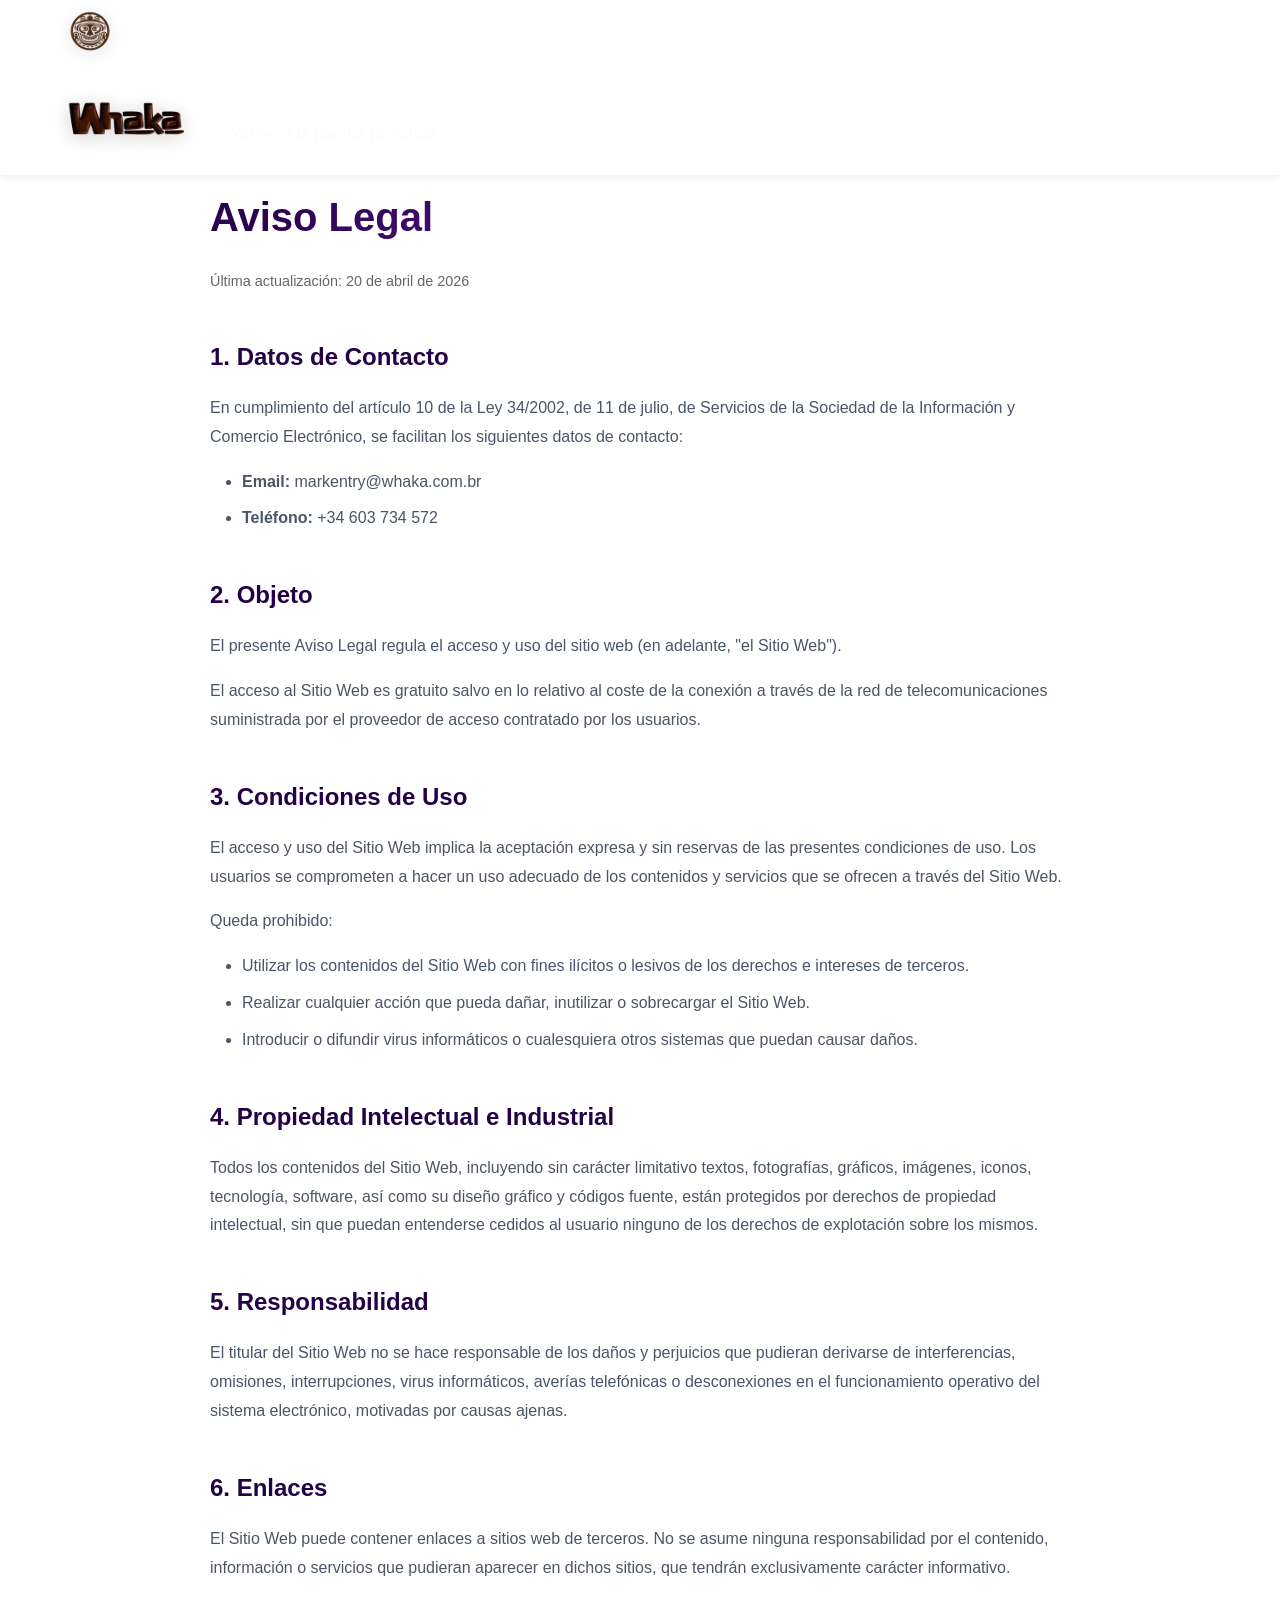
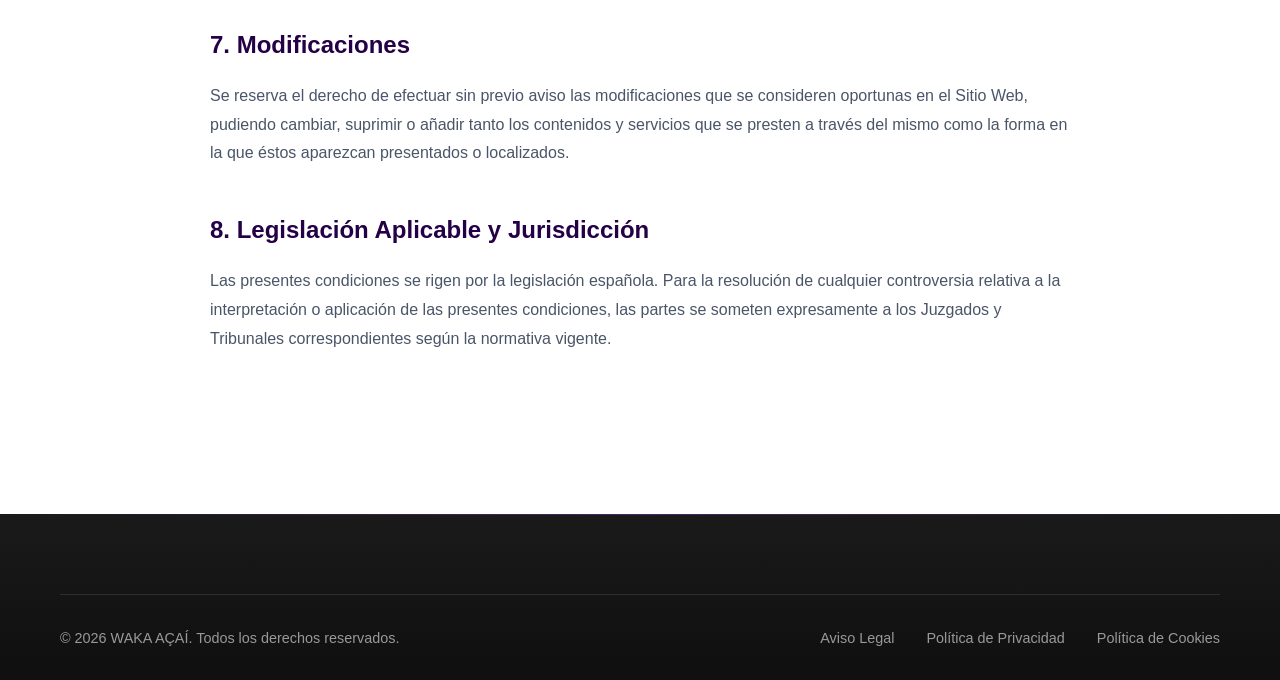
==== aviso-legal.html @ 2c44e5f9 "cambios footer" ====
<!DOCTYPE html>
<html lang="es">
<head>
    <meta charset="UTF-8">
    <meta name="viewport" content="width=device-width, initial-scale=1.0">
    <title>Aviso Legal - Whaka Açaí</title>
    <link rel="icon" type="image/png" href="images/favicon.png">
    <link rel="stylesheet" href="styles.css">
    <style>
        .legal-page {
            max-width: 900px;
            margin: 0 auto;
            padding: 120px 20px 80px;
            line-height: 1.8;
        }
        .legal-page h1 {
            font-size: 2.5rem;
            color: #240046;
            margin-bottom: 1rem;
            background: linear-gradient(135deg, #240046 0%, #7B2CBF 100%);
            -webkit-background-clip: text;
            -webkit-text-fill-color: transparent;
            background-clip: text;
        }
        .legal-page .last-updated {
            color: #666;
            font-size: 0.9rem;
            margin-bottom: 2rem;
        }
        .legal-page h2 {
            font-size: 1.5rem;
            color: #240046;
            margin-top: 2.5rem;
            margin-bottom: 1rem;
        }
        .legal-page p {
            margin-bottom: 1rem;
            color: #4A5568;
        }
        .legal-page ul {
            margin: 1rem 0 1rem 2rem;
            color: #4A5568;
        }
        .legal-page li {
            margin-bottom: 0.5rem;
        }
        .back-link {
            display: inline-block;
            margin-bottom: 2rem;
            color: #7B2CBF;
            text-decoration: none;
            font-weight: 600;
        }
        .back-link:hover {
            text-decoration: underline;
        }
    </style>
</head>
<body>
    <!-- Header -->
    <header class="header">
        <div class="container header-container">
            <div class="logo">
                <a href="index.html">
                    <img src="images/logosinfondo.png" alt="Whaka Logo" class="logo-icon">
                    <img src="images/whakanombresinfondo.png" alt="Whaka" class="logo-text">
                </a>
            </div>
        </div>
    </header>

    <div class="legal-page">
        <a href="index.html" class="back-link">← Volver a la página principal</a>
        
        <h1>Aviso Legal</h1>
        <p class="last-updated">Última actualización: 20 de abril de 2026</p>

        <h2>1. Datos de Contacto</h2>
        <p>En cumplimiento del artículo 10 de la Ley 34/2002, de 11 de julio, de Servicios de la Sociedad de la Información y Comercio Electrónico, se facilitan los siguientes datos de contacto:</p>
        <ul>
            <li><strong>Email:</strong> markentry@whaka.com.br</li>
            <li><strong>Teléfono:</strong> +34 603 734 572</li>
        </ul>

        <h2>2. Objeto</h2>
        <p>El presente Aviso Legal regula el acceso y uso del sitio web (en adelante, "el Sitio Web").</p>
        <p>El acceso al Sitio Web es gratuito salvo en lo relativo al coste de la conexión a través de la red de telecomunicaciones suministrada por el proveedor de acceso contratado por los usuarios.</p>

        <h2>3. Condiciones de Uso</h2>
        <p>El acceso y uso del Sitio Web implica la aceptación expresa y sin reservas de las presentes condiciones de uso. Los usuarios se comprometen a hacer un uso adecuado de los contenidos y servicios que se ofrecen a través del Sitio Web.</p>
        <p>Queda prohibido:</p>
        <ul>
            <li>Utilizar los contenidos del Sitio Web con fines ilícitos o lesivos de los derechos e intereses de terceros.</li>
            <li>Realizar cualquier acción que pueda dañar, inutilizar o sobrecargar el Sitio Web.</li>
            <li>Introducir o difundir virus informáticos o cualesquiera otros sistemas que puedan causar daños.</li>
        </ul>

        <h2>4. Propiedad Intelectual e Industrial</h2>
        <p>Todos los contenidos del Sitio Web, incluyendo sin carácter limitativo textos, fotografías, gráficos, imágenes, iconos, tecnología, software, así como su diseño gráfico y códigos fuente, están protegidos por derechos de propiedad intelectual, sin que puedan entenderse cedidos al usuario ninguno de los derechos de explotación sobre los mismos.</p>

        <h2>5. Responsabilidad</h2>
        <p>El titular del Sitio Web no se hace responsable de los daños y perjuicios que pudieran derivarse de interferencias, omisiones, interrupciones, virus informáticos, averías telefónicas o desconexiones en el funcionamiento operativo del sistema electrónico, motivadas por causas ajenas.</p>

        <h2>6. Enlaces</h2>
        <p>El Sitio Web puede contener enlaces a sitios web de terceros. No se asume ninguna responsabilidad por el contenido, información o servicios que pudieran aparecer en dichos sitios, que tendrán exclusivamente carácter informativo.</p>

        <h2>7. Modificaciones</h2>
        <p>Se reserva el derecho de efectuar sin previo aviso las modificaciones que se consideren oportunas en el Sitio Web, pudiendo cambiar, suprimir o añadir tanto los contenidos y servicios que se presten a través del mismo como la forma en la que éstos aparezcan presentados o localizados.</p>

        <h2>8. Legislación Aplicable y Jurisdicción</h2>
        <p>Las presentes condiciones se rigen por la legislación española. Para la resolución de cualquier controversia relativa a la interpretación o aplicación de las presentes condiciones, las partes se someten expresamente a los Juzgados y Tribunales correspondientes según la normativa vigente.</p>
    </div>

    <footer class="footer" style="margin-top: 4rem;">
        <div class="container">
            <div class="footer-bottom">
                <p>&copy; <span id="currentYear">2026</span> WAKA AÇAÍ. Todos los derechos reservados.</p>
                <div class="footer-legal">
                    <a href="aviso-legal.html">Aviso Legal</a>
                    <a href="politica-privacidad.html">Política de Privacidad</a>
                    <a href="politica-cookies.html">Política de Cookies</a>
                </div>
            </div>
        </div>
    </footer>
</body>
</html>
---- styles.css ----
/* ===================================
   VARIABLES Y RESET
   =================================== */
:root {
    --primary-color: #7B2CBF;
    --primary-dark: #5A189A;
    --secondary-color: #240046;
    --accent-color: #C77DFF;
    --text-dark: #1A1A1A;
    --text-light: #666666;
    --bg-light: #F8F9FA;
    --bg-white: #FFFFFF;
    --success-color: #28A745;
    --error-color: #DC3545;
    --border-color: #E0E0E0;
    --shadow-sm: 0 2px 8px rgba(123, 44, 191, 0.1);
    --shadow-md: 0 8px 20px rgba(123, 44, 191, 0.15);
    --shadow-lg: 0 15px 40px rgba(123, 44, 191, 0.25);
    --gradient-primary: linear-gradient(135deg, #7B2CBF 0%, #9D4EDD 100%);
    --gradient-secondary: linear-gradient(135deg, #240046 0%, #3C096C 100%);
}

* {
    margin: 0;
    padding: 0;
    box-sizing: border-box;
}

html {
    scroll-behavior: smooth;
}

body {
    font-family: 'Inter', -apple-system, BlinkMacSystemFont, 'Segoe UI', Roboto, Oxygen, Ubuntu, Cantarell, sans-serif;
    color: var(--text-dark);
    line-height: 1.6;
    overflow-x: hidden;
}

img {
    max-width: 100%;
    height: auto;
    display: block;
}

a {
    text-decoration: none;
    color: inherit;
    transition: all 0.3s ease;
}

button {
    font-family: inherit;
    cursor: pointer;
    border: none;
    outline: none;
}

/* ===================================
   UTILIDADES
   =================================== */
.container {
    max-width: 1200px;
    margin: 0 auto;
    padding: 0 20px;
}

.section-title {
    font-size: clamp(2.25rem, 4.5vw, 3.5rem);
    font-weight: 800;
    text-align: center;
    margin-bottom: 1.25rem;
    background: linear-gradient(135deg, #240046 0%, #7B2CBF 50%, #10B981 100%);
    -webkit-background-clip: text;
    -webkit-text-fill-color: transparent;
    background-clip: text;
    letter-spacing: -0.02em;
    line-height: 1.2;
}

.section-subtitle {
    font-size: clamp(1.05rem, 2vw, 1.35rem);
    text-align: center;
    color: var(--text-light);
    margin-bottom: 3.5rem;
    max-width: 750px;
    margin-left: auto;
    margin-right: auto;
    line-height: 1.7;
    font-weight: 400;
}

.btn-primary {
    background: white;
    color: var(--primary-color);
    padding: 18px 38px;
    border-radius: 14px;
    font-weight: 700;
    font-size: 1.05rem;
    display: inline-block;
    transition: all 0.4s cubic-bezier(0.4, 0, 0.2, 1);
    box-shadow: 0 6px 24px rgba(0, 0, 0, 0.15);
    border: none;
    width: 100%;
    cursor: pointer;
    position: relative;
    overflow: hidden;
    letter-spacing: 0.3px;
}

.btn-primary::before {
    content: '';
    position: absolute;
    top: 0;
    left: -100%;
    width: 100%;
    height: 100%;
    background: linear-gradient(90deg, transparent, rgba(199, 125, 255, 0.2), transparent);
    transition: left 0.6s ease;
}

.btn-primary:hover::before {
    left: 100%;
}

.btn-primary:hover {
    transform: translateY(-4px) scale(1.02);
    box-shadow: 0 12px 35px rgba(123, 44, 191, 0.3);
    background: rgba(255, 255, 255, 1);
}

.btn-primary:active {
    transform: translateY(-2px) scale(1);
}

/* Excepción para botones fuera del formulario */
.cta-content .btn-primary,
a.btn-primary:not(.form-card .btn-primary) {
    background: linear-gradient(135deg, #7B2CBF 0%, #9D4EDD 50%, #10B981 100%);
    background-size: 200% 200%;
    color: white;
    box-shadow: 0 6px 24px rgba(123, 44, 191, 0.35);
    animation: gradientMove 3s ease infinite;
}

@keyframes gradientMove {
    0%, 100% {
        background-position: 0% 50%;
    }
    50% {
        background-position: 100% 50%;
    }
}

.cta-content .btn-primary:hover {
    background: linear-gradient(135deg, #10B981 0%, #9D4EDD 50%, #7B2CBF 100%);
    background-size: 200% 200%;
    box-shadow: 0 10px 35px rgba(123, 44, 191, 0.5);
    transform: translateY(-6px) scale(1.05);
}

.btn-large {
    padding: 20px 48px;
    font-size: 1.125rem;
    width: auto;
}

/* ===================================
   HEADER PREMIUM
   =================================== */
.header {
    position: fixed;
    top: 0;
    left: 0;
    right: 0;
    background: rgba(255, 255, 255, 0.98);
    z-index: 1000;
    padding: 0.15rem 0;
    transition: all 0.4s cubic-bezier(0.4, 0, 0.2, 1);
    box-shadow: 0 2px 8px rgba(0, 0, 0, 0.08);
}

.header.scrolled {
    padding: 0.1rem 0;
    background: rgba(255, 255, 255, 0.98);
    backdrop-filter: blur(12px);
    box-shadow: 0 4px 20px rgba(0, 0, 0, 0.12);
}

.header-container {
    display: flex;
    align-items: center;
    justify-content: flex-start;
    gap: 2rem;
}

.logo {
    display: flex;
    align-items: center;
    gap: 1rem;
}

.logo-icon {
    height: 60px;
    width: auto;
    transition: all 0.3s ease;
    filter: drop-shadow(0 3px 10px rgba(92, 64, 51, 0.2));
}

.logo-text {
    height: 110px;
    width: auto;
    transition: all 0.3s ease;
    filter: drop-shadow(0 3px 10px rgba(92, 64, 51, 0.25));
}

.header.scrolled .logo-icon {
    height: 50px;
}

.header.scrolled .logo-text {
    height: 90px;
}

/* ===================================
   HERO SECTION PREMIUM
   =================================== */
.hero {
    position: relative;
    min-height: 100vh;
    display: flex;
    align-items: center;
    background: linear-gradient(135deg, #240046 0%, #5A189A 40%, #10002B 100%);
    padding: 140px 0 100px;
    overflow: hidden;
}

.hero::before {
    content: '';
    position: absolute;
    top: 0;
    left: 0;
    right: 0;
    bottom: 0;
    background-image: 
        radial-gradient(circle at 15% 20%, rgba(157, 78, 221, 0.2) 0%, transparent 50%),
        radial-gradient(circle at 85% 80%, rgba(16, 185, 129, 0.15) 0%, transparent 50%),
        radial-gradient(circle at 50% 50%, rgba(199, 125, 255, 0.1) 0%, transparent 60%);
    animation: gradientShift 20s ease infinite alternate;
}

@keyframes gradientShift {
    0% {
        opacity: 0.4;
        transform: scale(1);
    }
    100% {
        opacity: 0.7;
        transform: scale(1.1);
    }
}

.hero-overlay {
    position: absolute;
    top: 0;
    left: 0;
    right: 0;
    bottom: 0;
    background: radial-gradient(ellipse at 30% 40%, rgba(16, 185, 129, 0.08) 0%, transparent 50%);
    pointer-events: none;
}

.hero-content {
    position: relative;
    z-index: 1;
    display: grid;
    grid-template-columns: 1.1fr 0.9fr;
    gap: 5rem;
    align-items: center;
}

.hero-text {
    color: white;
    position: relative;
    z-index: 5;
}

.hero-title {
    font-size: clamp(2.75rem, 5.5vw, 4.5rem);
    font-weight: 800;
    line-height: 1.15;
    margin-bottom: 1.5rem;
    letter-spacing: -0.02em;
}

.highlight {
    background: linear-gradient(120deg, #C77DFF 0%, #10B981 100%);
    -webkit-background-clip: text;
    -webkit-text-fill-color: transparent;
    background-clip: text;
    position: relative;
    display: inline-block;
}

.hero-subtitle {
    font-size: clamp(1.125rem, 2vw, 1.4rem);
    margin-bottom: 3rem;
    opacity: 0.92;
    font-weight: 400;
    line-height: 1.6;
    max-width: 90%;
}

.hero-stats {
    display: flex;
    gap: 3rem;
    margin-bottom: 3rem;
    flex-wrap: wrap;
}

.stat-item {
    display: flex;
    flex-direction: column;
    padding: 1.5rem 2rem;
    background: rgba(255, 255, 255, 0.08);
    backdrop-filter: blur(10px);
    border-radius: 16px;
    border: 1px solid rgba(255, 255, 255, 0.1);
    transition: all 0.3s ease;
}

.stat-item:hover {
    background: rgba(255, 255, 255, 0.12);
    transform: translateY(-4px);
    border-color: rgba(199, 125, 255, 0.3);
}

.stat-number {
    font-size: clamp(2rem, 3.5vw, 3rem);
    font-weight: 800;
    background: linear-gradient(120deg, #C77DFF 0%, #10B981 100%);
    -webkit-background-clip: text;
    -webkit-text-fill-color: transparent;
    background-clip: text;
    line-height: 1;
    margin-bottom: 0.5rem;
}

.stat-label {
    font-size: 0.9rem;
    opacity: 0.85;
    font-weight: 500;
}

.hero-checks {
    display: flex;
    flex-direction: column;
    gap: 1.25rem;
}

.check-item {
    display: flex;
    align-items: center;
    gap: 1rem;
    font-size: 1.1rem;
    padding: 0.75rem;
    background: rgba(255, 255, 255, 0.05);
    border-radius: 12px;
    transition: all 0.3s ease;
}

.check-item:hover {
    background: rgba(255, 255, 255, 0.1);
    transform: translateX(8px);
}

.check-icon {
    width: 28px;
    height: 28px;
    color: #10B981;
    flex-shrink: 0;
    background: rgba(16, 185, 129, 0.15);
    border-radius: 50%;
    padding: 5px;
}

/* Elementos Decorativos Flotantes */
.hero-decorations {
    position: absolute;
    top: 0;
    left: 0;
    right: 0;
    bottom: 0;
    pointer-events: none;
    overflow: hidden;
    z-index: 2;
}

.float-element {
    position: absolute;
    opacity: 0.5;
    animation: float 20s infinite ease-in-out;
}

.float-bowl-1 {
    width: 180px;
    top: 15%;
    left: 5%;
    animation-delay: 0s;
    filter: drop-shadow(0 10px 20px rgba(123, 44, 191, 0.3));
}

.float-bowl-2 {
    width: 150px;
    bottom: 10%;
    right: 8%;
    animation-delay: 3s;
    filter: drop-shadow(0 10px 20px rgba(123, 44, 191, 0.3));
}

.float-fruit-1 {
    width: 120px;
    top: 25%;
    left: 5%;
    animation-delay: 1s;
    filter: drop-shadow(0 8px 15px rgba(157, 78, 221, 0.4));
}

.float-fruit-2 {
    width: 100px;
    bottom: 25%;
    left: 8%;
    animation-delay: 4s;
    filter: drop-shadow(0 8px 15px rgba(157, 78, 221, 0.4));
}

.float-leaf-1 {
    width: 140px;
    top: 40%;
    left: 12%;
    animation-delay: 2s;
    opacity: 0.4;
    filter: drop-shadow(0 5px 10px rgba(199, 125, 255, 0.3));
}

.float-leaf-2 {
    width: 130px;
    top: 60%;
    left: 25%;
    animation-delay: 5s;
    opacity: 0.4;
    filter: drop-shadow(0 5px 10px rgba(199, 125, 255, 0.3));
}

.float-guarana {
    width: 90px;
    top: 70%;
    left: 18%;
    animation-delay: 2.5s;
    filter: drop-shadow(0 6px 12px rgba(123, 44, 191, 0.35));
}

.float-product {
    width: 140px;
    top: 28%;
    left: 35%;
    animation-delay: 0.5s;
    opacity: 0.35;
    filter: drop-shadow(0 10px 20px rgba(123, 44, 191, 0.3));
    z-index: 3;
}

@keyframes float {
    0%, 100% {
        transform: translate(0, 0) rotate(0deg) scale(1);
    }
    25% {
        transform: translate(20px, -30px) rotate(5deg) scale(1.05);
    }
    50% {
        transform: translate(-15px, -50px) rotate(-3deg) scale(0.95);
    }
    75% {
        transform: translate(25px, -25px) rotate(4deg) scale(1.03);
    }
}

/* Formulario Hero */
.hero-form {
    position: sticky;
    top: 100px;
    position: relative;
    z-index: 5;
}

.form-card {
    background: linear-gradient(135deg, rgba(123, 44, 191, 0.95) 0%, rgba(90, 24, 154, 0.98) 100%);
    border-radius: 20px;
    padding: 2.5rem;
    box-shadow: var(--shadow-lg);
    border: 3px solid rgba(199, 125, 255, 0.3);
    backdrop-filter: blur(10px);
    position: relative;
    overflow: hidden;
    width: 100%;
    display: flex;
    flex-direction: column;
    align-items: center;
}

.form-card::before {
    content: '';
    position: absolute;
    top: -2px;
    left: -2px;
    right: -2px;
    bottom: -2px;
    background: linear-gradient(135deg, #C77DFF, #7B2CBF, #5A189A);
    border-radius: 20px;
    z-index: -1;
    opacity: 0;
    transition: opacity 0.3s ease;
}

.form-card:hover::before {
    opacity: 0.3;
}

.form-title {
    font-size: 1.75rem;
    font-weight: 700;
    color: white;
    margin-bottom: 0.5rem;
    text-align: center;
    text-shadow: 0 2px 4px rgba(0, 0, 0, 0.2);
}

.form-subtitle {
    text-align: center;
    color: rgba(255, 255, 255, 0.9);
    margin-bottom: 1.5rem;
    font-size: 0.95rem;
}

/* Beneficios del catálogo */
.form-benefits {
    background: rgba(255, 255, 255, 0.1);
    border-radius: 12px;
    padding: 1.25rem 1.5rem;
    margin-bottom: 1.5rem;
    backdrop-filter: blur(5px);
    border: 1px solid rgba(255, 255, 255, 0.2);
}

.benefits-intro {
    color: rgba(255, 255, 255, 0.95);
    font-weight: 600;
    font-size: 0.95rem;
    margin-bottom: 0.75rem;
    text-align: center;
}

.benefits-list {
    list-style: none;
    padding: 0;
    margin: 0;
}

.benefits-list li {
    color: rgba(255, 255, 255, 0.9);
    font-size: 0.9rem;
    padding: 0.5rem 0;
    text-align: left;
    line-height: 1.5;
}

.benefits-list li::before {
    content: '';
    display: inline-block;
    width: 4px;
    height: 4px;
    background: #10B981;
    border-radius: 50%;
    margin-right: 0.5rem;
    vertical-align: middle;
}

.form-contact-info {
    text-align: center;
    padding: 1.5rem;
    background: rgba(255, 255, 255, 0.1);
    border-radius: 12px;
    margin-bottom: 2rem;
    backdrop-filter: blur(5px);
}

.form-contact-info p {
    color: rgba(255, 255, 255, 0.9);
    font-size: 0.95rem;
    margin-bottom: 1rem;
}

.form-phone-buttons {
    display: flex;
    gap: 1rem;
    justify-content: center;
    flex-wrap: wrap;
}

.phone-link {
    display: inline-flex;
    align-items: center;
    gap: 0.5rem;
    padding: 12px 24px;
    background: white;
    color: var(--primary-color);
    border-radius: 10px;
    font-weight: 600;
    font-size: 1.1rem;
    text-decoration: none;
    transition: all 0.3s ease;
    box-shadow: 0 4px 12px rgba(0, 0, 0, 0.2);
}

.phone-link:hover {
    transform: translateY(-2px);
    box-shadow: 0 6px 20px rgba(0, 0, 0, 0.3);
    background: rgba(255, 255, 255, 0.95);
}

.phone-icon {
    width: 20px;
    height: 20px;
}

.lead-form {
    display: flex;
    flex-direction: column;
    gap: 1.25rem;
    text-align: left;
    width: 100%;
}

.form-group {
    display: flex;
    flex-direction: column;
    gap: 0.5rem;
}

.form-group label {
    font-weight: 600;
    font-size: 0.9rem;
    color: white;
    text-shadow: 0 1px 2px rgba(0, 0, 0, 0.2);
}

.form-group input,
.form-group select {
    padding: 14px 18px;
    border: 2px solid rgba(255, 255, 255, 0.3);
    border-radius: 10px;
    font-size: 1rem;
    transition: all 0.3s ease;
    font-family: inherit;
    background: rgba(255, 255, 255, 0.95);
    color: var(--text-dark);
}

.form-group input::placeholder {
    color: #999;
}

.form-group input:focus,
.form-group select:focus {
    outline: none;
    border-color: white;
    box-shadow: 0 0 0 3px rgba(255, 255, 255, 0.2);
    background: white;
}

.checkbox-group {
    flex-direction: row;
    align-items: flex-start;
}

.checkbox-label {
    display: flex;
    align-items: flex-start;
    gap: 0.5rem;
    font-weight: 400;
    cursor: pointer;
    color: rgba(255, 255, 255, 0.95);
}

.checkbox-label input[type="checkbox"] {
    margin-top: 3px;
    width: 18px;
    height: 18px;
    cursor: pointer;
    accent-color: white;
}

.form-note {
    font-size: 0.75rem;
    color: rgba(255, 255, 255, 0.8);
    text-align: center;
    margin-top: -0.5rem;
}

/* Flecha apuntando al formulario */
.form-arrow {
    text-align: right;
    margin-bottom: 1.5rem;
    margin-right: -5rem;
    animation: bounce 2s ease-in-out infinite;
}

.form-arrow svg {
    width: 90px;
    height: 90px;
    filter: drop-shadow(0 4px 8px rgba(16, 185, 129, 0.4));
}

@keyframes bounce {
    0%, 100% {
        transform: translateY(0);
    }
    50% {
        transform: translateY(-10px);
    }
}

/* Botón de llamar debajo de privacidad */
.form-phone-cta {
    margin-top: 1.5rem;
    padding-top: 1.5rem;
    border-top: 1px solid rgba(255, 255, 255, 0.2);
    text-align: center;
}

.form-phone-cta p {
    font-size: 0.9rem;
    color: rgba(255, 255, 255, 0.9);
    margin-bottom: 0.75rem;
    font-weight: 500;
}

.phone-link-alt {
    display: inline-flex;
    align-items: center;
    gap: 0.5rem;
    padding: 12px 24px;
    background: rgba(255, 255, 255, 0.15);
    border: 2px solid rgba(255, 255, 255, 0.5);
    border-radius: 10px;
    color: white;
    text-decoration: none;
    font-weight: 600;
    font-size: 1.1rem;
    transition: all 0.3s ease;
    backdrop-filter: blur(10px);
}

.phone-link-alt:hover {
    background: rgba(255, 255, 255, 0.25);
    border-color: white;
    transform: translateY(-2px);
    box-shadow: 0 4px 15px rgba(255, 255, 255, 0.3);
}

.phone-link-alt .phone-icon {
    width: 22px;
    height: 22px;
}

.form-success {
    text-align: center;
    padding: 2rem;
}

.success-icon {
    width: 80px;
    height: 80px;
    color: var(--success-color);
    margin: 0 auto 1.5rem;
}

.form-success h3 {
    font-size: 1.5rem;
    color: var(--text-dark);
    margin-bottom: 0.5rem;
}

.form-success p {
    color: var(--text-light);
}

/* Scroll Indicator */
.scroll-indicator {
    position: absolute;
    bottom: 30px;
    left: 50%;
    transform: translateX(-50%);
    animation: bounce 2s infinite;
}

.scroll-indicator svg {
    width: 32px;
    height: 32px;
    color: white;
    opacity: 0.7;
}

@keyframes bounce {
    0%, 20%, 50%, 80%, 100% {
        transform: translateX(-50%) translateY(0);
    }
    40% {
        transform: translateX(-50%) translateY(-10px);
    }
    60% {
        transform: translateX(-50%) translateY(-5px);
    }
}

/* ===================================
   CATEGORÍAS PREMIUM
   =================================== */
.categories {
    padding: 100px 0;
    background: linear-gradient(180deg, #FFFFFF 0%, #F8F9FA 100%);
    position: relative;
}

.categories::before {
    content: '';
    position: absolute;
    top: 0;
    left: 0;
    right: 0;
    height: 1px;
    background: linear-gradient(90deg, transparent, rgba(123, 44, 191, 0.2), transparent);
}

.categories-grid {
    display: grid;
    grid-template-columns: repeat(auto-fit, minmax(300px, 1fr));
    gap: 2rem;
    margin-top: 60px;
}

.category-card {
    background: white;
    border-radius: 24px;
    overflow: hidden;
    box-shadow: 0 4px 20px rgba(0, 0, 0, 0.08);
    transition: all 0.4s cubic-bezier(0.4, 0, 0.2, 1);
    cursor: pointer;
    position: relative;
    height: auto;
    min-height: 480px;
    border: 2px solid rgba(123, 44, 191, 0.1);
    display: flex;
    flex-direction: column;
}

.category-card:hover {
    transform: translateY(-12px) scale(1.02);
    box-shadow: 0 20px 40px rgba(123, 44, 191, 0.15);
    border-color: rgba(123, 44, 191, 0.3);
}

.category-card::before {
    display: none;
}

.category-card:hover::before {
    display: none;
}

.category-image {
    width: 100%;
    height: 200px;
    object-fit: cover;
    transition: all 0.5s ease;
    flex-shrink: 0;
}

.category-card:hover .category-image {
    transform: scale(1.05);
}

.category-content {
    flex: 1;
    padding: 2rem;
    background: linear-gradient(135deg, rgba(123, 44, 191, 0.08) 0%, rgba(16, 185, 129, 0.08) 100%);
    display: flex;
    flex-direction: column;
    transition: all 0.4s ease;
    overflow: visible;
}

.category-card:hover .category-content {
    background: linear-gradient(135deg, rgba(123, 44, 191, 0.08) 0%, rgba(16, 185, 129, 0.08) 100%);
}

.category-title {
    font-size: 1.4rem;
    font-weight: 700;
    margin-bottom: 0.5rem;
    color: #240046;
    background: linear-gradient(135deg, #7B2CBF 0%, #10B981 100%);
    -webkit-background-clip: text;
    -webkit-text-fill-color: transparent;
    background-clip: text;
    transition: all 0.3s ease;
}

.category-card:hover .category-title {
    font-size: 1.4rem;
    margin-bottom: 0.5rem;
}

.category-description {
    color: #4A5568;
    font-size: 0.85rem;
    line-height: 1.5;
    margin-bottom: 1rem;
    max-height: none;
    overflow: visible;
    transition: all 0.4s ease;
}

.category-card:hover .category-description {
    max-height: none;
    font-size: 0.85rem;
    line-height: 1.5;
}

.category-list {
    list-style: none;
    margin-top: auto;
    max-height: none;
    overflow: visible;
    transition: all 0.4s ease;
}

.category-card:hover .category-list {
    max-height: none;
    overflow: visible;
}

.category-list li {
    padding: 0.5rem 0;
    color: #4A5568;
    font-size: 0.85rem;
    position: relative;
    padding-left: 2rem;
    transition: all 0.3s ease;
}

.category-card:hover .category-list li {
    padding: 0.5rem 0;
    padding-left: 2rem;
}

.category-list li::before {
    content: '✓';
    color: #7B2CBF;
    position: absolute;
    left: 0.25rem;
    font-weight: bold;
    font-size: 1rem;
}

/* ===================================
   PRIVATE LABEL SECTION - NUEVA VERSIÓN VISUAL
   =================================== */
.private-label-section {
    margin: 5rem auto 0 auto;
    padding: 4rem 3rem;
    background: linear-gradient(135deg, rgba(123, 44, 191, 0.05) 0%, rgba(16, 185, 129, 0.05) 100%);
    border-radius: 24px;
    position: relative;
    overflow: hidden;
}

.private-label-section::before {
    content: '';
    position: absolute;
    top: 0;
    left: 0;
    right: 0;
    height: 6px;
    background: linear-gradient(90deg, #10B981 0%, #7B2CBF 50%, #10B981 100%);
    border-radius: 24px 24px 0 0;
}

.private-label-section::after {
    content: '';
    position: absolute;
    bottom: -100px;
    right: -100px;
    width: 300px;
    height: 300px;
    background: radial-gradient(circle, rgba(123, 44, 191, 0.1) 0%, transparent 70%);
    pointer-events: none;
}

.private-label-content {
    display: grid;
    grid-template-columns: 1fr 1fr;
    gap: 4rem;
    align-items: center;
    position: relative;
    z-index: 1;
}

.private-label-text {
    display: flex;
    flex-direction: column;
    gap: 1.5rem;
}

.private-label-main-title {
    font-size: clamp(1.75rem, 3vw, 2.5rem);
    font-weight: 800;
    background: linear-gradient(135deg, #240046 0%, #7B2CBF 50%, #10B981 100%);
    -webkit-background-clip: text;
    -webkit-text-fill-color: transparent;
    background-clip: text;
    line-height: 1.2;
    margin-bottom: 0.5rem;
}

.private-label-description {
    color: #4A5568;
    font-size: 1.1rem;
    line-height: 1.8;
    font-weight: 500;
}

.private-label-features {
    display: flex;
    flex-direction: column;
    gap: 1rem;
    margin-top: 1rem;
}

.private-label-feature {
    display: flex;
    align-items: flex-start;
    gap: 0.75rem;
    padding: 1rem;
    background: white;
    border-radius: 12px;
    box-shadow: 0 2px 8px rgba(123, 44, 191, 0.08);
    transition: all 0.3s ease;
}

.private-label-feature:hover {
    transform: translateX(8px);
    box-shadow: 0 4px 15px rgba(123, 44, 191, 0.15);
}

.feature-icon {
    width: 24px;
    height: 24px;
    color: #10B981;
    flex-shrink: 0;
    stroke-width: 2.5;
}

.private-label-feature span {
    color: #2D3748;
    font-size: 1rem;
    font-weight: 600;
    line-height: 1.5;
}

.btn-private-label {
    display: inline-flex;
    align-items: center;
    gap: 0.5rem;
    padding: 1rem 2rem;
    background: linear-gradient(135deg, #7B2CBF 0%, #9D4EDD 100%);
    color: white;
    font-weight: 700;
    font-size: 1.05rem;
    border-radius: 12px;
    text-decoration: none;
    transition: all 0.3s ease;
    box-shadow: 0 4px 15px rgba(123, 44, 191, 0.3);
    align-self: flex-start;
    margin-top: 1rem;
}

.btn-private-label:hover {
    transform: translateY(-2px);
    box-shadow: 0 6px 25px rgba(123, 44, 191, 0.4);
    background: linear-gradient(135deg, #9D4EDD 0%, #7B2CBF 100%);
}

.private-label-image {
    position: relative;
    display: flex;
    justify-content: center;
    align-items: center;
}

.private-label-image img {
    width: 100%;
    height: auto;
    border-radius: 16px;
    box-shadow: 0 15px 40px rgba(123, 44, 191, 0.2);
    transition: all 0.4s ease;
}

.private-label-image:hover img {
    transform: scale(1.05);
    box-shadow: 0 20px 50px rgba(123, 44, 191, 0.3);
}

.image-badge {
    position: absolute;
    bottom: -15px;
    right: -15px;
    background: linear-gradient(135deg, #10B981 0%, #059669 100%);
    color: white;
    padding: 0.75rem 1.5rem;
    border-radius: 50px;
    box-shadow: 0 8px 20px rgba(16, 185, 129, 0.4);
    animation: pulse-badge 2s infinite;
}

.badge-text {
    font-weight: 700;
    font-size: 0.9rem;
    white-space: nowrap;
}

@keyframes pulse-badge {
    0%, 100% {
        transform: scale(1);
        box-shadow: 0 8px 20px rgba(16, 185, 129, 0.4);
    }
    50% {
        transform: scale(1.05);
        box-shadow: 0 10px 30px rgba(16, 185, 129, 0.6);
    }
}

/* Responsive para Private Label Section */
@media (max-width: 968px) {
    .private-label-content {
        grid-template-columns: 1fr;
        gap: 3rem;
    }
    
    .private-label-image {
        order: -1;
    }
    
    .image-badge {
        bottom: 10px;
        right: 10px;
        padding: 0.6rem 1.2rem;
    }
    
    .badge-text {
        font-size: 0.85rem;
    }
}

@media (max-width: 768px) {
    .private-label-section {
        padding: 3rem 1.5rem;
        margin: 3rem 1rem 0 1rem;
    }
    
    .private-label-main-title {
        font-size: 1.5rem;
    }
    
    .private-label-description {
        font-size: 1rem;
    }
    
    .private-label-feature span {
        font-size: 0.95rem;
    }
    
    .btn-private-label {
        font-size: 1rem;
        padding: 0.875rem 1.75rem;
    }
    
    .image-badge {
        position: static;
        margin-top: 1rem;
        display: inline-block;
    }
}

/* ===================================
   CERTIFICADOS - TARJETA CON LOGOS INDIVIDUALES
   =================================== */
.benefits {
    padding: 100px 0;
    background: linear-gradient(180deg, #FFFFFF 0%, #F8F9FA 100%);
    position: relative;
}

.benefits::before {
    content: '';
    position: absolute;
    top: 0;
    left: 0;
    right: 0;
    height: 1px;
    background: linear-gradient(90deg, transparent, rgba(123, 44, 191, 0.2), transparent);
}

.benefits .section-title {
    font-size: clamp(2.25rem, 4.5vw, 3.5rem);
    font-weight: 800;
    text-align: center;
    margin-bottom: 1.25rem;
    background: linear-gradient(135deg, #240046 0%, #7B2CBF 50%, #10B981 100%);
    -webkit-background-clip: text;
    -webkit-text-fill-color: transparent;
    background-clip: text;
    letter-spacing: -0.02em;
    line-height: 1.2;
}

.benefits .section-subtitle {
    font-size: clamp(1.05rem, 2vw, 1.35rem);
    text-align: center;
    color: var(--text-light);
    margin-bottom: 3.5rem;
    max-width: 750px;
    margin-left: auto;
    margin-right: auto;
    line-height: 1.7;
    font-weight: 400;
}

.certificates-container {
    max-width: 900px;
    margin: 0 auto 4rem auto;
    padding: 3rem 2rem;
    background: white;
    border-radius: 20px;
    box-shadow: 0 8px 30px rgba(123, 44, 191, 0.12);
    position: relative;
    display: flex;
    justify-content: center;
    align-items: center;
    gap: 3rem;
    flex-wrap: wrap;
}

.certificates-container::before {
    content: '';
    position: absolute;
    top: 0;
    left: 0;
    right: 0;
    height: 6px;
    background: linear-gradient(90deg, #10B981 0%, #7B2CBF 50%, #10B981 100%);
    border-radius: 20px 20px 0 0;
}

.certificate-logo {
    flex: 0 0 auto;
    display: flex;
    align-items: center;
    justify-content: center;
}

.certificate-logo img {
    max-width: 220px;
    max-height: 120px;
    width: auto;
    height: auto;
    display: block;
    filter: drop-shadow(0 2px 4px rgba(0, 0, 0, 0.08));
    transition: all 0.3s ease;
}

.certificate-logo img:hover {
    transform: scale(1.05);
    filter: drop-shadow(0 4px 8px rgba(123, 44, 191, 0.15));
}

@media (max-width: 768px) {
    .benefits {
        padding: 60px 0;
    }
    
    .certificates-container {
        padding: 2.5rem 1.5rem;
        margin: 0 1rem 3rem 1rem;
        gap: 2rem;
    }
    
    .certificate-logo img {
        max-width: 150px;
        max-height: 85px;
    }
}

@media (max-width: 480px) {
    .certificates-container {
        gap: 1.5rem;
    }
    
    .certificate-logo img {
        max-width: 110px;
        max-height: 65px;
    }
}

.benefits-grid {
    display: grid;
    grid-template-columns: repeat(3, 1fr);
    gap: 2.5rem;
    margin-top: 60px;
}

@media (max-width: 1024px) {
    .benefits-grid {
        grid-template-columns: repeat(2, 1fr);
    }
}

@media (max-width: 768px) {
    .benefits-grid {
        grid-template-columns: 1fr;
    }
}

.benefit-card {
    text-align: center;
    padding: 3rem 2rem;
    background: white;
    border-radius: 24px;
    box-shadow: 0 4px 20px rgba(0, 0, 0, 0.06);
    transition: all 0.4s cubic-bezier(0.4, 0, 0.2, 1);
    border: 2px solid transparent;
    position: relative;
    overflow: hidden;
    display: flex;
    flex-direction: column;
    height: 100%;
}

.benefit-card::before {
    content: '';
    position: absolute;
    top: 0;
    left: 0;
    right: 0;
    height: 4px;
    background: linear-gradient(90deg, #7B2CBF 0%, #10B981 100%);
    transform: scaleX(0);
    transition: transform 0.4s ease;
}

.benefit-card:hover::before {
    transform: scaleX(1);
}

.benefit-card:hover {
    transform: translateY(-12px);
    box-shadow: 0 20px 40px rgba(123, 44, 191, 0.12);
    border-color: rgba(123, 44, 191, 0.2);
}

.benefit-icon {
    width: 90px;
    height: 90px;
    margin: 0 auto 1.5rem;
    background: linear-gradient(135deg, #7B2CBF 0%, #9D4EDD 100%);
    border-radius: 20px;
    display: flex;
    align-items: center;
    justify-content: center;
    color: white;
    font-size: 2.25rem;
    box-shadow: 0 8px 24px rgba(123, 44, 191, 0.25);
    transition: all 0.4s ease;
}

.benefit-card:hover .benefit-icon {
    transform: scale(1.1) rotate(5deg);
    background: linear-gradient(135deg, #10B981 0%, #059669 100%);
}

.benefit-icon img {
    width: 50px;
    height: 50px;
    object-fit: contain;
    filter: brightness(0) invert(1);
}

.benefit-title {
    font-size: 1.5rem;
    font-weight: 700;
    margin-bottom: 1rem;
    color: var(--text-dark);
    line-height: 1.3;
}

.benefit-description {
    color: var(--text-light);
    line-height: 1.7;
    font-size: 1rem;
    margin-bottom: 1.5rem;
}

.benefit-items {
    list-style: none;
    margin-top: 1.5rem;
    padding: 0;
    text-align: left;
}

.benefit-items li {
    padding: 0.75rem 0;
    color: #4A5568;
    font-size: 0.9rem;
    line-height: 1.6;
    position: relative;
    padding-left: 2rem;
    border-bottom: 1px solid rgba(123, 44, 191, 0.08);
}

.benefit-items li:last-child {
    border-bottom: none;
}

.benefit-items li::before {
    content: '✓';
    color: #10B981;
    position: absolute;
    left: 0.25rem;
    font-weight: bold;
    font-size: 1.1rem;
}

/* ===================================
   TESTIMONIOS
   =================================== */
.testimonials {
    background: var(--bg-white);
}

.testimonial-card {
    background: white;
    border-radius: 16px;
    padding: 2rem;
    box-shadow: var(--shadow-sm);
    border-left: 4px solid var(--primary-color);
    transition: all 0.3s ease;
    position: relative;
    overflow: hidden;
}

.testimonial-card::before {
    content: '"';
    position: absolute;
    top: -10px;
    left: 20px;
    font-size: 80px;
    color: var(--primary-color);
    opacity: 0.1;
    font-family: Georgia, serif;
    line-height: 1;
}

.testimonial-card:hover {
    box-shadow: var(--shadow-md);
    transform: translateY(-6px);
    border-left-width: 6px;
}

.testimonials-grid {
    display: grid;
    grid-template-columns: repeat(auto-fit, minmax(320px, 1fr));
    gap: 2rem;
}

.testimonial-card {
    background: white;
    border-radius: 12px;
    padding: 2rem;
    box-shadow: var(--shadow-sm);
    border-left: 4px solid var(--primary-color);
    transition: all 0.3s ease;
}

.testimonial-card:hover {
    box-shadow: var(--shadow-md);
    transform: translateY(-4px);
}

.testimonial-stars {
    color: #FFB800;
    font-size: 1.25rem;
    margin-bottom: 1rem;
}

.testimonial-text {
    font-style: italic;
    color: var(--text-dark);
    line-height: 1.8;
    margin-bottom: 1.5rem;
    font-size: 1.05rem;
}

.testimonial-author {
    display: flex;
    align-items: center;
    gap: 1rem;
}

.testimonial-avatar {
    width: 50px;
    height: 50px;
    border-radius: 50%;
    background: var(--primary-color);
    color: white;
    display: flex;
    align-items: center;
    justify-content: center;
    font-weight: 700;
    font-size: 1.25rem;
}

.testimonial-info h4 {
    font-weight: 700;
    color: var(--text-dark);
    margin-bottom: 0.25rem;
}

.testimonial-company {
    font-size: 0.9rem;
    color: var(--text-light);
}

.testimonial-company {
    color: var(--primary-color);
    font-weight: 600;
}

/* ===================================
   VARIETIES / VARIEDADES - MOSAICO MINIMALISTA
   =================================== */
.varieties {
    background: linear-gradient(135deg, #faf8ff 0%, #ffffff 50%, #f4fff8 100%);
    padding: 100px 0;
    position: relative;
    overflow: hidden;
}

.varieties::before {
    content: '';
    position: absolute;
    top: 0;
    left: 0;
    width: 100%;
    height: 100%;
    background: 
        radial-gradient(circle at 20% 50%, rgba(123, 44, 191, 0.03) 0%, transparent 50%),
        radial-gradient(circle at 80% 70%, rgba(16, 185, 129, 0.03) 0%, transparent 50%);
    pointer-events: none;
}

.varieties .section-title {
    color: #240046;
}

.varieties .section-subtitle {
    color: #7B2CBF;
}

.varieties-grid {
    display: grid;
    grid-template-columns: repeat(4, 1fr);
    gap: 1.5rem;
    margin-top: 4rem;
    max-width: 1400px;
    margin-left: auto;
    margin-right: auto;
}

@media (max-width: 1200px) {
    .varieties-grid {
        grid-template-columns: repeat(2, 1fr);
        gap: 1.5rem;
    }
}

@media (max-width: 640px) {
    .varieties-grid {
        grid-template-columns: 1fr;
        gap: 1.25rem;
    }
}

.variety-card {
    background: white;
    border-radius: 16px;
    padding: 2.5rem 1.5rem;
    box-shadow: 0 2px 8px rgba(36, 0, 70, 0.08);
    transition: all 0.3s cubic-bezier(0.4, 0, 0.2, 1);
    display: flex;
    flex-direction: column;
    align-items: center;
    text-align: center;
    position: relative;
    overflow: hidden;
    border: 2px solid transparent;
}

.variety-card::before {
    content: '';
    position: absolute;
    top: 0;
    left: 0;
    right: 0;
    height: 4px;
    background: linear-gradient(90deg, #7B2CBF 0%, #10B981 100%);
    transform: scaleX(0);
    transform-origin: left;
    transition: transform 0.3s ease;
}

.variety-card:hover::before {
    transform: scaleX(1);
}

.variety-card:hover {
    transform: translateY(-8px);
    box-shadow: 0 12px 32px rgba(123, 44, 191, 0.15);
    border-color: rgba(123, 44, 191, 0.2);
}

.variety-card:nth-child(1) {
    background: linear-gradient(135deg, #ffffff 0%, #faf8ff 100%);
}

.variety-card:nth-child(2) {
    background: linear-gradient(135deg, #ffffff 0%, #f4fff8 100%);
}

.variety-card:nth-child(3) {
    background: linear-gradient(135deg, #ffffff 0%, #fff8fa 100%);
}

.variety-card:nth-child(4) {
    background: linear-gradient(135deg, #ffffff 0%, #f8faff 100%);
}

.variety-icon {
    font-size: 4rem;
    margin-bottom: 1.25rem;
    filter: drop-shadow(0 4px 8px rgba(123, 44, 191, 0.15));
    transition: transform 0.3s ease;
}

.variety-card:hover .variety-icon {
    transform: scale(1.1);
}

.variety-name {
    font-size: 1.15rem;
    font-weight: 700;
    margin-bottom: 1.25rem;
    color: #240046;
    line-height: 1.3;
}

.variety-keywords {
    display: flex;
    flex-wrap: wrap;
    gap: 0.5rem;
    justify-content: center;
}

.variety-keywords .keyword {
    display: inline-block;
    padding: 0.4rem 0.85rem;
    background: linear-gradient(135deg, rgba(123, 44, 191, 0.08) 0%, rgba(16, 185, 129, 0.08) 100%);
    color: #7B2CBF;
    font-size: 0.85rem;
    font-weight: 600;
    border-radius: 20px;
    transition: all 0.2s ease;
    border: 1px solid rgba(123, 44, 191, 0.15);
}

.variety-keywords .keyword:hover {
    background: linear-gradient(135deg, #7B2CBF 0%, #10B981 100%);
    color: white;
    transform: translateY(-2px);
    box-shadow: 0 4px 12px rgba(123, 44, 191, 0.25);
}

@media (max-width: 640px) {
    .variety-card {
        padding: 2rem 1.25rem;
    }
    
    .variety-icon {
        font-size: 3rem;
    }
    
    .variety-name {
        font-size: 1.05rem;
    }
    
    .variety-keywords .keyword {
        font-size: 0.8rem;
        padding: 0.35rem 0.75rem;
    }
}

/* ===================================
   PRIVATE LABEL
   =================================== */
.private-label {
    background: linear-gradient(135deg, #F8F9FA 0%, #E9ECEF 100%);
    padding: 100px 0;
}

.private-label-description {
    max-width: 800px;
    margin: 1rem auto 0;
    color: var(--text-light);
    font-size: 1.05rem;
    line-height: 1.7;
    text-align: center;
}

.private-label-grid {
    display: grid;
    grid-template-columns: repeat(3, 1fr);
    gap: 2rem;
    margin-top: 3rem;
}

@media (max-width: 1024px) {
    .private-label-grid {
        grid-template-columns: repeat(2, 1fr);
    }
}

@media (max-width: 768px) {
    .private-label-grid {
        grid-template-columns: 1fr;
    }
}

.private-label-card {
    background: white;
    border-radius: 20px;
    padding: 2.5rem;
    box-shadow: var(--shadow-sm);
    transition: all 0.4s cubic-bezier(0.4, 0, 0.2, 1);
    border: 2px solid rgba(123, 44, 191, 0.1);
    position: relative;
    overflow: hidden;
    display: flex;
    flex-direction: column;
    height: 100%;
}

.private-label-card::before {
    content: '';
    position: absolute;
    top: 0;
    left: 0;
    right: 0;
    height: 4px;
    background: linear-gradient(90deg, #7B2CBF 0%, #10B981 100%);
}

.private-label-card:hover {
    transform: translateY(-10px);
    box-shadow: 0 20px 40px rgba(123, 44, 191, 0.15);
    border-color: rgba(123, 44, 191, 0.3);
}

.private-label-icon {
    width: 70px;
    height: 70px;
    margin: 0 auto 1.5rem;
    background: linear-gradient(135deg, rgba(123, 44, 191, 0.08) 0%, rgba(16, 185, 129, 0.08) 100%);
    border-radius: 16px;
    display: flex;
    align-items: center;
    justify-content: center;
    font-size: 2.5rem;
    border: 2px solid rgba(123, 44, 191, 0.15);
    transition: all 0.3s ease;
}

.private-label-card:hover .private-label-icon {
    transform: scale(1.1);
    background: linear-gradient(135deg, rgba(123, 44, 191, 0.15) 0%, rgba(16, 185, 129, 0.15) 100%);
}

.private-label-service-title {
    font-size: 1.4rem;
    font-weight: 700;
    margin-bottom: 0.75rem;
    color: #240046;
    text-align: center;
    background: linear-gradient(135deg, #7B2CBF 0%, #10B981 100%);
    -webkit-background-clip: text;
    -webkit-text-fill-color: transparent;
    background-clip: text;
}

.private-label-service-description {
    color: #4A5568;
    line-height: 1.6;
    font-size: 0.95rem;
    text-align: center;
    margin-bottom: 1.5rem;
    font-weight: 500;
}

.private-label-items {
    list-style: none;
    margin-top: 1.5rem;
    padding: 0;
    text-align: left;
}

.private-label-items li {
    padding: 0.75rem 0;
    color: #4A5568;
    font-size: 0.9rem;
    line-height: 1.6;
    position: relative;
    padding-left: 2rem;
    border-bottom: 1px solid rgba(123, 44, 191, 0.08);
}

.private-label-items li:last-child {
    border-bottom: none;
}

.private-label-items li::before {
    content: '✓';
    color: #7B2CBF;
    position: absolute;
    left: 0.25rem;
    font-weight: bold;
    font-size: 1.1rem;
}

/* ===================================
   CTA FINAL
   =================================== */
/* ===================================
   CTA FINAL PREMIUM
   =================================== */
.cta-final {
    padding: 120px 0;
    background: linear-gradient(135deg, #240046 0%, #5A189A 50%, #10002B 100%);
    color: white;
    text-align: center;
    position: relative;
    overflow: hidden;
}

.cta-final::before {
    content: '';
    position: absolute;
    top: 0;
    left: 0;
    right: 0;
    bottom: 0;
    background: 
        radial-gradient(circle at 20% 50%, rgba(157, 78, 221, 0.25) 0%, transparent 40%),
        radial-gradient(circle at 80% 50%, rgba(16, 185, 129, 0.2) 0%, transparent 40%);
    animation: gradientShift 15s ease infinite alternate;
}

.cta-content {
    position: relative;
    z-index: 1;
}

.cta-content h2 {
    font-size: clamp(2.5rem, 5vw, 4rem);
    margin-bottom: 1.25rem;
    font-weight: 800;
    line-height: 1.2;
}

.cta-content p {
    font-size: clamp(1.1rem, 2vw, 1.4rem);
    margin-bottom: 3rem;
    opacity: 0.9;
    max-width: 600px;
    margin-left: auto;
    margin-right: auto;
}

.cta-subtitle {
    font-size: clamp(0.95rem, 1.5vw, 1.1rem);
    margin-bottom: 2rem !important;
    opacity: 0.85;
    font-weight: 500;
    color: rgba(255, 255, 255, 0.9);
}

/* ===================================
   FOOTER PREMIUM
   =================================== */
.footer {
    background: linear-gradient(180deg, #1A1A1A 0%, #0F0F0F 100%);
    color: white;
    padding: 80px 0 30px;
    position: relative;
}

.footer::before {
    content: '';
    position: absolute;
    top: 0;
    left: 0;
    right: 0;
    height: 1px;
    background: linear-gradient(90deg, transparent, rgba(123, 44, 191, 0.5), transparent);
}

.footer-content {
    display: grid;
    grid-template-columns: repeat(auto-fit, minmax(250px, 1fr));
    gap: 4rem;
    margin-bottom: 4rem;
}

.footer-col h4 {
    font-size: 1.25rem;
    margin-bottom: 1.5rem;
    background: linear-gradient(120deg, #C77DFF 0%, #10B981 100%);
    -webkit-background-clip: text;
    -webkit-text-fill-color: transparent;
    background-clip: text;
    font-weight: 700;
}

.footer-col p {
    color: #CCCCCC;
    line-height: 1.9;
    font-size: 0.95rem;
}

.footer-col ul {
    list-style: none;
}

.footer-col ul li {
    margin-bottom: 1rem;
}

.footer-col a {
    color: #CCCCCC;
    transition: all 0.3s ease;
    display: inline-block;
}

.footer-col a:hover {
    color: #C77DFF;
    transform: translateX(5px);
}

.footer-contact li {
    display: flex;
    align-items: center;
    gap: 0.75rem;
    color: #CCCCCC;
    font-size: 0.95rem;
}

.social-links {
    display: flex;
    gap: 1rem;
}

.social-links a {
    width: 40px;
    height: 40px;
    background: rgba(255, 255, 255, 0.1);
    border-radius: 50%;
    display: flex;
    align-items: center;
    justify-content: center;
    transition: all 0.3s ease;
}

.social-links a:hover {
    background: var(--primary-color);
    transform: translateY(-3px);
}

.social-links svg {
    width: 20px;
    height: 20px;
}

.footer-bottom {
    border-top: 1px solid rgba(255, 255, 255, 0.1);
    padding-top: 2rem;
    display: flex;
    justify-content: space-between;
    align-items: center;
    flex-wrap: wrap;
    gap: 1rem;
}

.footer-bottom p {
    color: #999999;
    font-size: 0.9rem;
}

.footer-legal {
    display: flex;
    gap: 2rem;
}

.footer-legal a {
    color: #999999;
    font-size: 0.9rem;
}

.footer-legal a:hover {
    color: var(--primary-color);
}

/* ===================================
   WHATSAPP FLOTANTE
   =================================== */
.whatsapp-float {
    position: fixed;
    bottom: 30px;
    right: 30px;
    width: 60px;
    height: 60px;
    background: #25D366;
    border-radius: 50%;
    display: flex;
    align-items: center;
    justify-content: center;
    box-shadow: var(--shadow-lg);
    z-index: 1000;
    transition: all 0.3s ease;
    animation: pulse 2s infinite;
}

.whatsapp-float:hover {
    transform: scale(1.1);
    box-shadow: 0 10px 40px rgba(37, 211, 102, 0.4);
}

.whatsapp-float svg {
    width: 32px;
    height: 32px;
    color: white;
}

@keyframes pulse {
    0% {
        box-shadow: 0 0 0 0 rgba(37, 211, 102, 0.7);
    }
    70% {
        box-shadow: 0 0 0 15px rgba(37, 211, 102, 0);
    }
    100% {
        box-shadow: 0 0 0 0 rgba(37, 211, 102, 0);
    }
}

/* ===================================
   RESPONSIVE
   =================================== */
@media (max-width: 968px) {
    .hero-content {
        grid-template-columns: 1fr;
        gap: 3rem;
    }

    .hero {
        padding: 100px 0 60px;
    }

    .hero-form {
        position: static;
    }

    .categories-grid,
    .benefits-grid,
    .testimonials-grid,
    .varieties-grid,
    .private-label-grid {
        grid-template-columns: 1fr;
    }

    .footer-bottom {
        flex-direction: column;
        text-align: center;
    }

    .footer-legal {
        flex-direction: column;
        gap: 0.5rem;
    }
    
    /* Reducir elementos flotantes en tablet */
    .float-element {
        opacity: 0.4;
        transform: scale(0.8);
    }
    
    /* Header responsive tablet */
    .header {
        padding: 1rem 0;
    }
    
    .logo-icon {
        height: 65px;
    }
    
    .logo-text {
        height: 120px;
    }
}

@media (max-width: 640px) {
    .hero-stats {
        flex-direction: column;
        gap: 1.5rem;
    }

    .form-card {
        padding: 1.5rem;
    }

    .categories,
    .benefits,
    .testimonials,
    .varieties,
    .private-label {
        padding: 60px 0;
    }

    .cta-final {
        padding: 60px 0;
    }

    .whatsapp-float {
        width: 50px;
        height: 50px;
        bottom: 20px;
        right: 20px;
    }
    
    /* Ocultar elementos flotantes en móvil para mejor legibilidad */
    .float-element {
        display: none;
    }
    
    /* Header responsive móvil */
    .header {
        padding: 0.75rem 0;
    }
    
    .logo-icon {
        height: 55px;
    }
    
    .logo-text {
        height: 100px;
    }

    .whatsapp-float svg {
        width: 26px;
        height: 26px;
    }
}

/* ===================================
   ANIMACIONES
   =================================== */
.fade-in {
    animation: fadeIn 0.6s ease-in;
}

@keyframes fadeIn {
    from {
        opacity: 0;
        transform: translateY(20px);
    }
    to {
        opacity: 1;
        transform: translateY(0);
    }
}

/* Estados de validación del formulario */
.form-group input.error,
.form-group select.error {
    border-color: var(--error-color);
}

.form-group input.success,
.form-group select.success {
    border-color: var(--success-color);
}

.error-message {
    color: var(--error-color);
    font-size: 0.85rem;
    margin-top: 0.25rem;
}

/* Loading spinner para el botón */
.btn-primary.loading {
    pointer-events: none;
    opacity: 0.7;
    position: relative;
}

.btn-primary.loading::after {
    content: '';
    position: absolute;
    width: 16px;
    height: 16px;
    top: 50%;
    left: 50%;
    margin-left: -8px;
    margin-top: -8px;
    border: 2px solid white;
    border-radius: 50%;
    border-top-color: transparent;
    animation: spin 0.6s linear infinite;
}

@keyframes spin {
    to {
        transform: rotate(360deg);
    }
}

/* ===================================
   BANNER DE COOKIES
   =================================== */
.cookie-banner {
    position: fixed;
    bottom: 20px;
    left: 20px;
    max-width: 420px;
    background: white;
    border-radius: 16px;
    box-shadow: 0 10px 40px rgba(0, 0, 0, 0.15);
    padding: 1.5rem;
    z-index: 9999;
    transform: translateY(150%);
    transition: transform 0.4s cubic-bezier(0.4, 0, 0.2, 1);
    border: 2px solid rgba(123, 44, 191, 0.2);
}

.cookie-banner.show {
    transform: translateY(0);
}

.cookie-content {
    display: flex;
    gap: 1rem;
    margin-bottom: 1rem;
}

.cookie-icon {
    font-size: 2rem;
    flex-shrink: 0;
}

.cookie-text h4 {
    font-size: 1.125rem;
    font-weight: 700;
    color: var(--text-dark);
    margin-bottom: 0.5rem;
}

.cookie-text p {
    font-size: 0.875rem;
    color: var(--text-light);
    line-height: 1.5;
}

.cookie-buttons {
    display: flex;
    gap: 0.75rem;
    flex-wrap: wrap;
}

.cookie-btn {
    padding: 10px 20px;
    border-radius: 8px;
    font-size: 0.875rem;
    font-weight: 600;
    transition: all 0.3s ease;
    flex: 1;
    min-width: 100px;
}

.cookie-accept {
    background: var(--gradient-primary);
    color: white;
}

.cookie-accept:hover {
    transform: translateY(-2px);
    box-shadow: 0 6px 20px rgba(123, 44, 191, 0.3);
}

.cookie-reject {
    background: var(--bg-light);
    color: var(--text-dark);
}

.cookie-reject:hover {
    background: #e8e9eb;
}

.cookie-link {
    font-size: 0.75rem;
    color: var(--primary-color);
    text-decoration: underline;
    padding: 10px 0;
    flex-basis: 100%;
    text-align: center;
}

.cookie-link:hover {
    color: var(--primary-dark);
}

/* Responsive cookies */
@media (max-width: 640px) {
    .cookie-banner {
        left: 10px;
        right: 10px;
        bottom: 10px;
        max-width: none;
        padding: 1.25rem;
    }
    
    .cookie-content {
        flex-direction: column;
        gap: 0.75rem;
    }
    
    .cookie-buttons {
        flex-direction: column;
    }
    
    .cookie-btn {
        width: 100%;
        min-width: auto;
    }
}
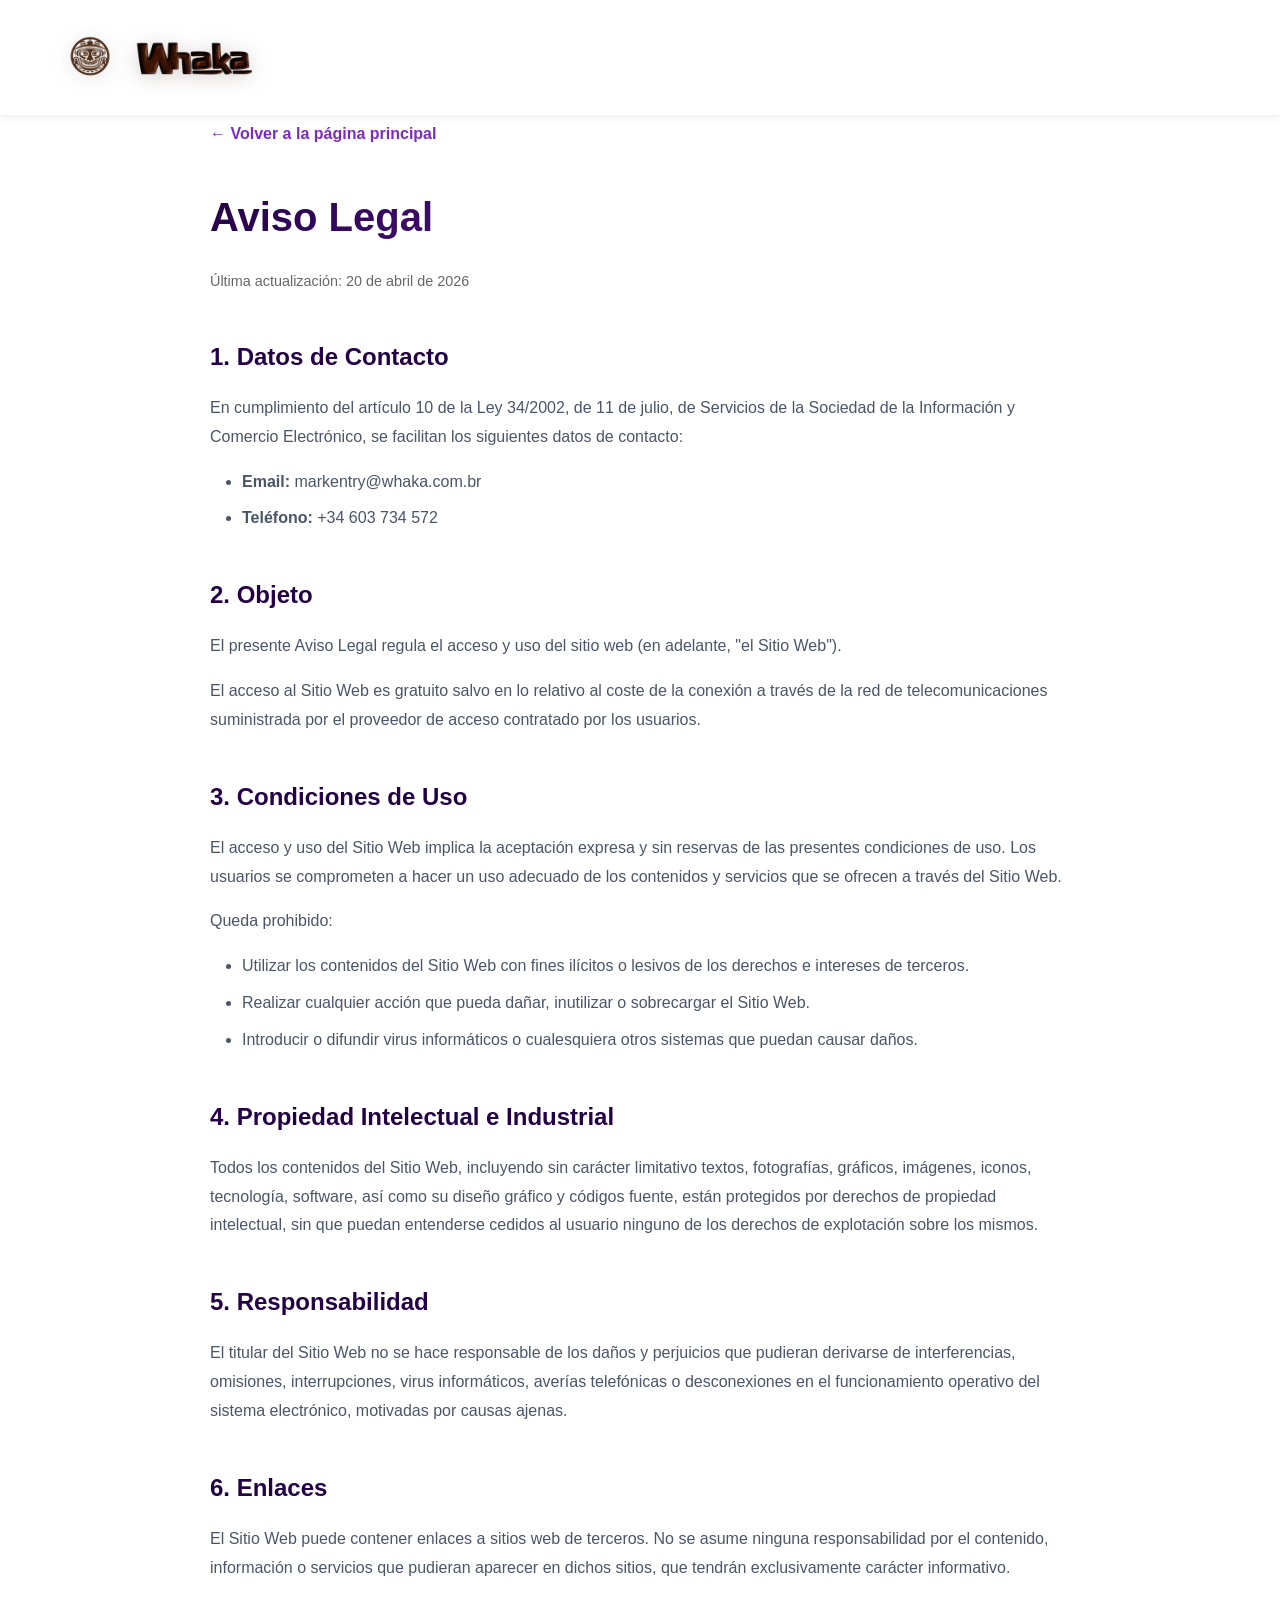
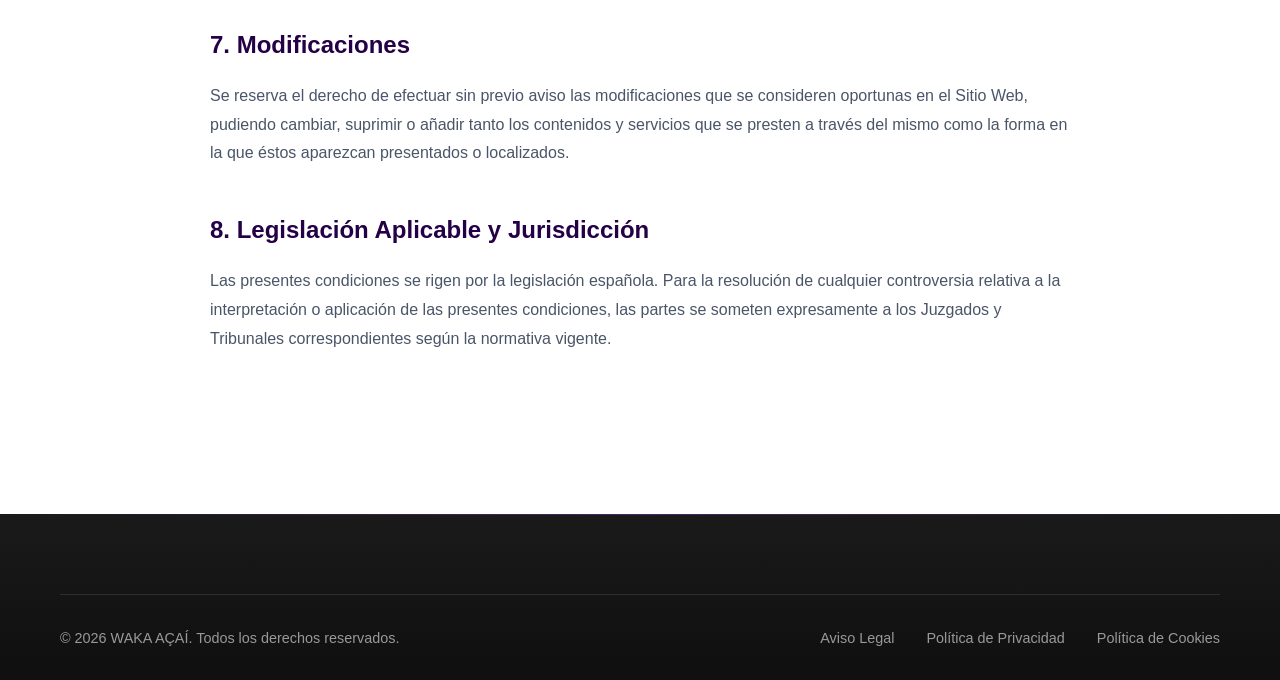
==== commit 6a334719: "ajustes header" ====
--- a/aviso-legal.html
+++ b/aviso-legal.html
@@ -61,7 +61,7 @@
     <header class="header">
         <div class="container header-container">
             <div class="logo">
-                <a href="index.html">
+                <a href="index.html" style="display: flex; align-items: center; gap: 0.5rem;">
                     <img src="images/logosinfondo.png" alt="Whaka Logo" class="logo-icon">
                     <img src="images/whakanombresinfondo.png" alt="Whaka" class="logo-text">
                 </a>
